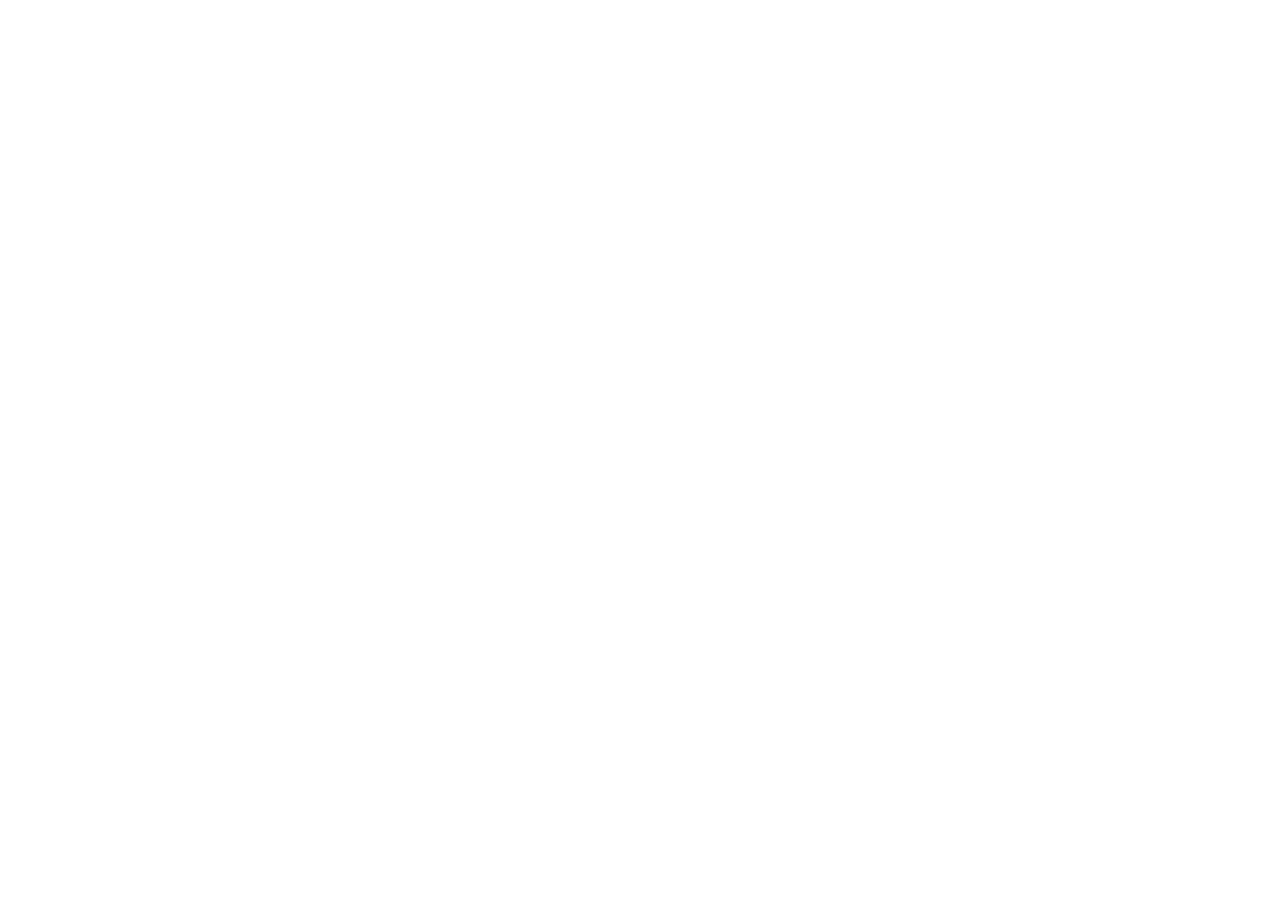
==== index.html @ d0477364 "inital commit" ====
<!DOCTYPE html>
<head>
    <link href="https://cdn.jsdelivr.net/npm/bootstrap@5.3.3/dist/css/bootstrap.min.css" rel="stylesheet">
    <script src="https://cdn.jsdelivr.net/npm/bootstrap@5.3.3/dist/js/bootstrap.bundle.min.js"></script>
</head>
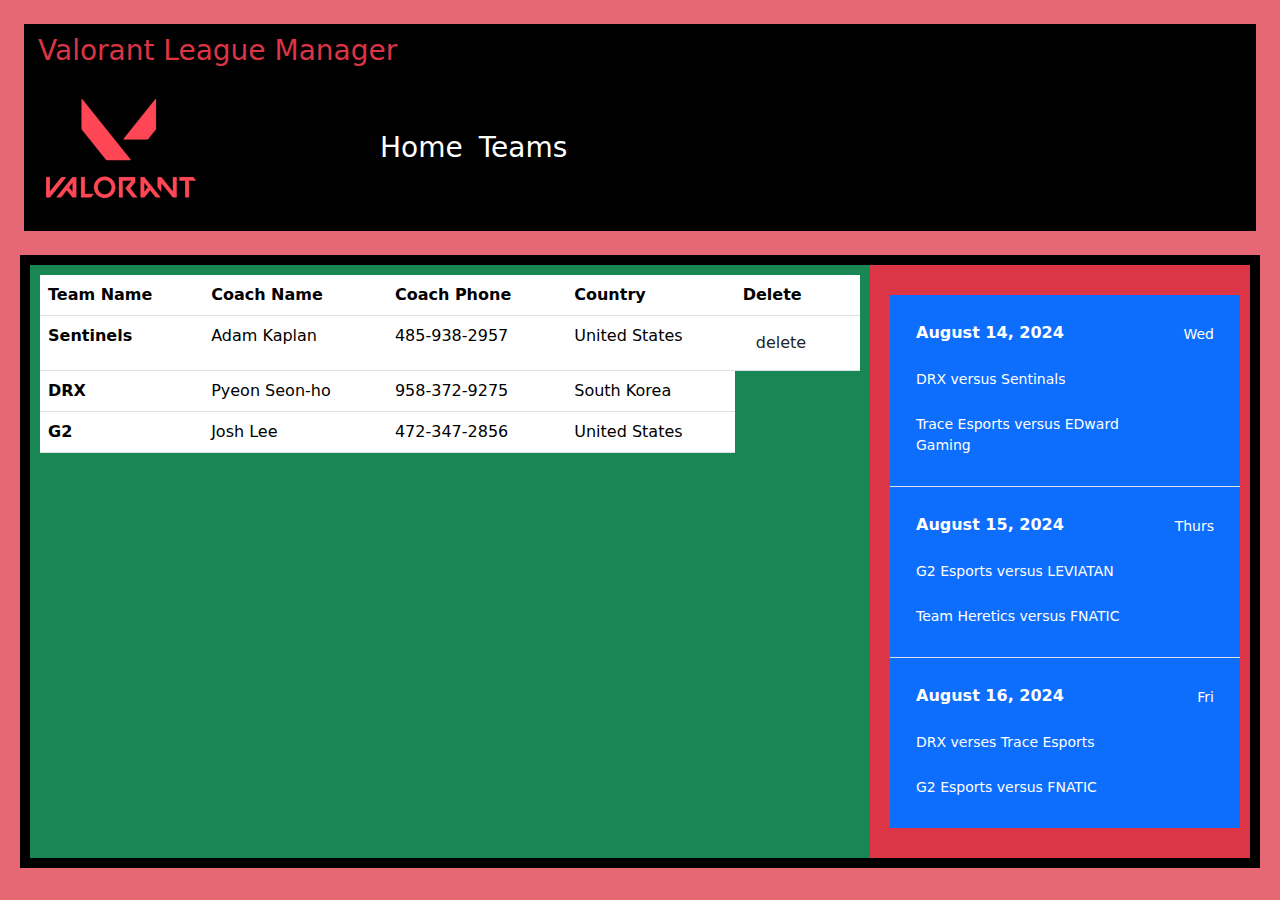
==== commit 1e15da6a: "Need to fix modal" ====
--- a/index.html
+++ b/index.html
@@ -1,5 +1,205 @@
 <!DOCTYPE html>
-<head>
-    <link href="https://cdn.jsdelivr.net/npm/bootstrap@5.3.3/dist/css/bootstrap.min.css" rel="stylesheet">
-    <script src="https://cdn.jsdelivr.net/npm/bootstrap@5.3.3/dist/js/bootstrap.bundle.min.js"></script>
-</head>+<html>
+    <head>
+        <meta charset="utf-8">
+        <meta name="viewport" content="width=device-width, initial-scale=1">
+        <title>Valorant League Manager</title>
+        <link href="league.css" type="text/css" rel="stylesheet">
+        <link href="https://cdn.jsdelivr.net/npm/bootstrap@5.3.3/dist/css/bootstrap.min.css" rel="stylesheet">
+        <script src="https://cdn.jsdelivr.net/npm/bootstrap@5.3.3/dist/js/bootstrap.bundle.min.js"></script>
+    </head>
+    <body class="bg-danger bg-opacity-75">
+        <div class="m-4 bg-black sticky-top">
+            <h3 class="mx-1 text-danger"> Valorant League Manager </h3>
+            <nav class="navbar navbar-expand-lg navbar-light">
+                <div class="container-fluid">
+                    <a href="https://valorantesports.com/en-US/" class="navbar-brand"><img src="valo_logo.png" style="width:50%;"></a>
+                    <button type="button" class="navbar-toggler" data-bs-toggle="collapse" data-bs-target="#navbarCollapse">
+                        <span class="navbar-toggler-icon"></span>
+                    </button>
+                    <div class="collapse navbar-collapse" id="navbarCollapse">
+                        <div class="navbar-nav fs-3">
+                            <a href="#" class="nav-item nav-link active text-white">Home</a>
+                            <a href="#" class="nav-item nav-link active text-white">Teams</a>
+                        </div>
+                        <div class="navbar-nav ms-auto">
+                            <a href="#" class="nav-item nav-link">Login</a>
+                        </div>
+                    </div>
+                </div>
+            </nav>
+        </div>
+        <div class="home_page">
+            <h3 class="mx-1 text-danger">About Valorant</h3>
+            <p> 
+                Valorant is a world wide esport that is very popular among gamers. Valorant is a first person shooter where there are two teams, attackers and defenders.
+                If you are a attacker you plant a bomb called the spike on a specified area called the site. If you are a defender you have to try and stop the attackers 
+                from planting the spike. If they successfully plant the spike you must disarm the spike within a certain amount of time to stop the explosion. The goal is 
+                to win 13 rounds for your team. Both teams win if they kill everyone on the other team, attackers also win if the spike explodes and defenders win if they 
+                can defuse the bomb. After the first 12 rounds teams will switch sides from attacking to defending and vice versa.
+            </p>
+            <p>
+                Each team has 5 players, in the normal game you team up with 5 random online players but in the esport there are organized teams that practice together to 
+                fight against other teams. The largest championship is called VCT or Valorant Champions Tour hosted by Riot Games, the developers of the game.
+            </p>
+            <div class="carousel_size">
+                <div id="carouselWithIndicators" class="carousel slide" data-bs-ride="carousel">
+                    <ol class="carousel-indicators">
+                      <li data-bs-target="#carouselWithIndicators" data-bs-slide-to="0" class="active"></li>
+                      <li data-bs-target="#carouselWithIndicators" data-bs-slide-to="1"></li>
+                      <li data-bs-target="#carouselWithIndicators" data-bs-slide-to="2"></li>
+                    </ol>
+                    <div class="carousel-inner">
+                      <div class="carousel-item active">
+                        <img src="VCTmainpic.jpg" class="d-block w-100" alt="Slide 1">
+                      </div>
+                      <div class="carousel-item">
+                        <img src="PlayingVCT.jpg" class="d-block w-100" alt="Slide 2">
+                      </div>
+                      <div class="carousel-item">
+                        <img src="Teams.jpg" class="d-block w-100" alt="Slide 3">
+                      </div>
+                    </div>
+                    <a class="carousel-control-prev" href="#carouselWithIndicators" role="button" data-bs-slide="prev">
+                      <span class="carousel-control-prev-icon" aria-hidden="true"></span>
+                      <span class="visually-hidden">Previous</span>
+                    </a>
+                    <a class="carousel-control-next" href="#carouselWithIndicators" role="button" data-bs-slide="next">
+                      <span class="carousel-control-next-icon" aria-hidden="true"></span>
+                      <span class="visually-hidden">Next</span>
+                    </a>
+                  </div>
+
+            </div>
+        </div>
+        
+        <div class="d-flex flex-row-reverse team_page">
+            <div class="bg-danger" style="width: 380px;">
+                <div d-flex flex-column align-items-stretch flex-shrink-0 bg-white" style="width: 380px;">
+                    <div class="list-group list-group-flush">
+                        <a href="#" class="list-group-item list-group-item-action active py-3 lh-tight" aria-current="true">
+                            <div class="d-flex w-100 align-items-center justify-content-between">
+                                <strong class="mb-1">August 14, 2024</strong>
+                                <small>Wed</small>
+                            </div>
+                            <div class="col-10 mb-1 small">DRX versus Sentinals</div>
+                            <div class="col-10 mb-1 small">Trace Esports versus EDward Gaming</div>
+                        </a>
+                        <a href="#" class="list-group-item list-group-item-action border-top active py-3 lh-tight">
+                            <div class="d-flex w-100 align-items-center justify-content-between">
+                                <strong class="mb-1">August 15, 2024</strong>
+                                <small>Thurs</small>
+                            </div>
+                            <div class="col-10 mb-1 small">G2 Esports versus LEVIATAN</div>
+                            <div class="col-10 mb-1 small">Team Heretics versus FNATIC</div>
+                        </a>
+                        <a href="#" class="list-group-item list-group-item-action border-top active py-3 lh-tight">
+                            <div class="d-flex w-100 align-items-center justify-content-between">
+                                <strong class="mb-1">August 16, 2024</strong>
+                                <small>Fri</small>
+                            </div>
+                            <div class="col-10 mb-1 small">DRX verses Trace Esports</div>
+                            <div class="col-10 mb-1 small">G2 Esports versus FNATIC</div>
+                        </a>
+                    </div>            
+                </div>        
+            </div>
+            <div id="main_team_body" class="flex-grow-1 bg-success">
+                <table class="table table-hover">
+                    <thead>
+                        <tr>
+                            <th scope="col">Team Name</th>
+                            <th scope="col">Coach Name</th>
+                            <th scope="col">Coach Phone</th>
+                            <th scope="col">Country</th>
+                            <th scope="col">Delete</th>
+                        </tr>
+                    </thead>
+                    <tbody>
+                        <tr>
+                            <th scope="row">Sentinels</th>
+                            <td>Adam Kaplan</td>
+                            <td>485-938-2957</td>
+                            <td>United States</td>
+                            <td><button type="button" class="btn" data-toggle="modal" data-target="#myModal">delete</button></td>
+                        </tr>
+                        <tr>
+                            <th scope="row">DRX</th>
+                            <td>Pyeon Seon-ho</td>
+                            <td>958-372-9275</td>
+                            <td>South Korea</td>
+                        </tr>
+                        <tr>
+                            <th scope="row">G2</th>
+                            <td>Josh Lee</td>
+                            <td>472-347-2856</td>
+                            <td>United States</td>
+                        </tr>
+                    </tbody>
+                </table>
+            </div>
+        </div>
+        <div class="modal" id="myModal">
+            <div class="modal-dialog">
+                <div class="modal-content">
+        
+                <!-- Modal Header -->
+                <div class="modal-header">
+                    <h4 class="modal-title">Delete Item?</h4>
+                    <button type="button" class="btn-close" data-bs-dismiss="modal"></button>
+                </div>
+        
+                <!-- Modal body -->
+                <div class="modal-body">
+                    This action cannot be undone!
+                </div>
+        
+                <!-- Modal footer -->
+                <div class="modal-footer">
+                    <!-- data-bs-dismiss="modal" tells the javscript to hide the modal on click, both 'Yes' and 'No' buttons will hide modal.  I'm placing a specific event handler on the 'Yes' button below-->
+                    <button type="button" class="btn btn-danger" data-bs-dismiss="modal">No</button>
+                    <button id="yesButton" type="button" class="btn btn-primary" data-bs-dismiss="modal">Yes</button>
+                </div>
+        
+                </div>
+            </div>
+        </div>
+
+        <script>
+            $(document).ready(function (ev) {
+                let $myModal = $("#myModal");
+                //let $deletedRow;
+                $myModal.on("show.bs.modal", function (ev) {  //fired when modal is about to be shown
+
+                    var button = ev.relatedTarget
+                    //  $deletedRow = $(button).closest("tr");
+                    // Extract info from data-bs-* attributes
+                    //var teamId = button.getAttribute('data-id')
+                    var teamId = $(button).attr("data-id");
+                    var teamName = button.getAttribute('data-name')
+
+                    var $modalTitle = $('.modal-title')
+
+                    $modalTitle.text(`Delete ${teamName}?`);
+                    $myModal.attr("data-id", teamId);
+                    $myModal.attr("data-name", teamName);
+                    // $myModal.data("tobedeleted", $deletedRow)
+                });
+
+                $("#yesButton").click(function (ev) {    //fired when 'Yes' button is clicked
+                    addAlert($myModal.attr("data-name"))   //insert an alert in 'alertContainer'
+                    $(`#team_${$myModal.attr("data-id")}`).closest("tr").remove();
+                    //$myModal.data("tobedeleted").remove();
+                })
+
+                function addAlert(teamName) {
+                    let alertHtml = `<div id="deleteAlert" class="alert alert-warning alert-dismissible fade show" role="alert">
+            <strong>You deleted Team: ${teamName}</span>
+            <button type="button" class="btn-close" data-bs-dismiss="alert" aria-label="Close"></button></div>`;
+                    $("#alertContainer").html(alertHtml);
+
+                }
+            })
+        </script>
+    </body>
+</html>--- a/league.css
+++ b/league.css
@@ -0,0 +1,32 @@
+.nav_head{
+    background-color: black;
+}
+.home_page{
+    background-color: black;
+    margin:20px;
+    display:none;
+}
+.team_page{
+    background-color: black;
+    margin:20px;
+    display:block;
+}
+h3{
+    margin:20px;
+}
+div{
+    padding:10px;
+    color:white;
+}
+.carousel_size{
+    margin:auto;
+    width:700px;
+    height:700px;
+}
+li::marker{
+    font-size:0px;
+}
+.main_team_body{
+    margin:10px;
+    width:100%;
+}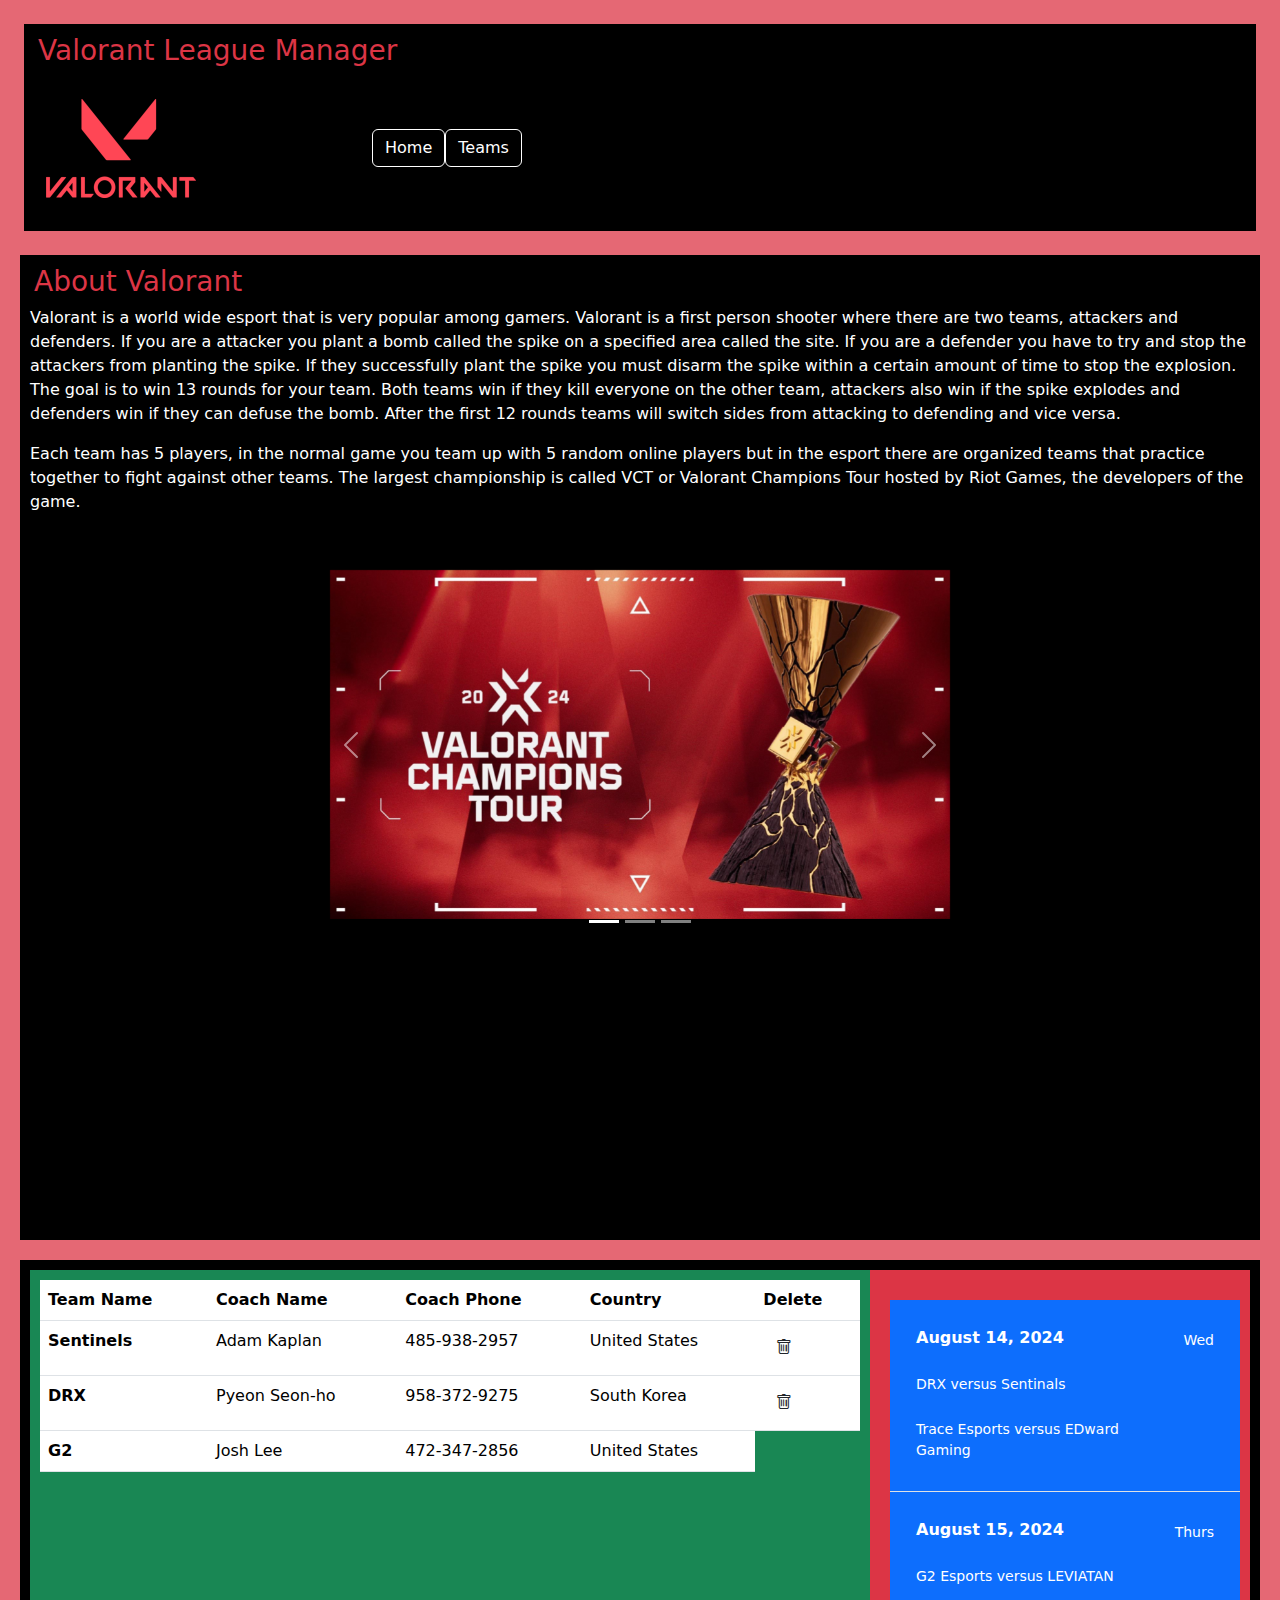
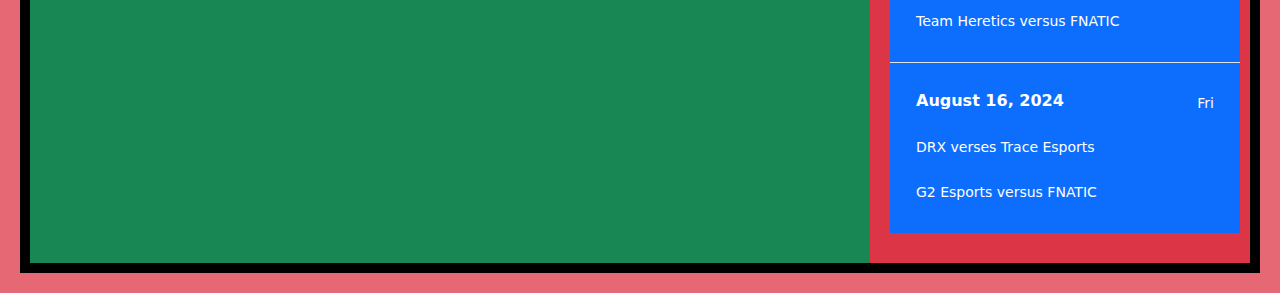
==== commit 5755fc20: "not finished" ====
--- a/index.html
+++ b/index.html
@@ -6,7 +6,10 @@
         <title>Valorant League Manager</title>
         <link href="league.css" type="text/css" rel="stylesheet">
         <link href="https://cdn.jsdelivr.net/npm/bootstrap@5.3.3/dist/css/bootstrap.min.css" rel="stylesheet">
+        <link rel="stylesheet" href="https://cdn.jsdelivr.net/npm/bootstrap-icons@1.11.3/font/bootstrap-icons.min.css">
         <script src="https://cdn.jsdelivr.net/npm/bootstrap@5.3.3/dist/js/bootstrap.bundle.min.js"></script>
+        <script src="https://ajax.googleapis.com/ajax/libs/jquery/3.5.1/jquery.min.js"></script>
+        
     </head>
     <body class="bg-danger bg-opacity-75">
         <div class="m-4 bg-black sticky-top">
@@ -19,8 +22,10 @@
                     </button>
                     <div class="collapse navbar-collapse" id="navbarCollapse">
                         <div class="navbar-nav fs-3">
-                            <a href="#" class="nav-item nav-link active text-white">Home</a>
-                            <a href="#" class="nav-item nav-link active text-white">Teams</a>
+                            <!-- <a href="#" class="nav-item nav-link active text-white">Home</a> -->
+                             <button id="home_btn" class="btn active text-white">Home</button>
+                            <!-- <a href="#" class="nav-item nav-link active text-white">Teams</a> -->
+                             <button id="teams_btn" class="btn active text-white">Teams</button>
                         </div>
                         <div class="navbar-nav ms-auto">
                             <a href="#" class="nav-item nav-link">Login</a>
@@ -29,7 +34,7 @@
                 </div>
             </nav>
         </div>
-        <div class="home_page">
+        <div id="home_page" style="display: block;">
             <h3 class="mx-1 text-danger">About Valorant</h3>
             <p> 
                 Valorant is a world wide esport that is very popular among gamers. Valorant is a first person shooter where there are two teams, attackers and defenders.
@@ -73,9 +78,9 @@
             </div>
         </div>
         
-        <div class="d-flex flex-row-reverse team_page">
+        <div class="d-flex flex-row-reverse" id="team_page" style="display: none;">
             <div class="bg-danger" style="width: 380px;">
-                <div d-flex flex-column align-items-stretch flex-shrink-0 bg-white" style="width: 380px;">
+                <div d-flex flex-column align-items-stretch flex-shrink-0 bg-white style="width: 380px;">
                     <div class="list-group list-group-flush">
                         <a href="#" class="list-group-item list-group-item-action active py-3 lh-tight" aria-current="true">
                             <div class="d-flex w-100 align-items-center justify-content-between">
@@ -121,13 +126,14 @@
                             <td>Adam Kaplan</td>
                             <td>485-938-2957</td>
                             <td>United States</td>
-                            <td><button type="button" class="btn" data-toggle="modal" data-target="#myModal">delete</button></td>
+                            <td><span id="team_1" class="btn" data-bs-toggle="modal" data-bs-target="#myModal" data-id="1" data-name="Sentinels"><i class="bi-trash"></i></button></td>
                         </tr>
                         <tr>
                             <th scope="row">DRX</th>
                             <td>Pyeon Seon-ho</td>
                             <td>958-372-9275</td>
                             <td>South Korea</td>
+                            <td><span id="team_2" class="btn" data-bs-toggle="modal" data-bs-target="#myModal" data-id="2" data-name="DRX"><i class="bi-trash"></i></button></td>
                         </tr>
                         <tr>
                             <th scope="row">G2</th>
@@ -142,28 +148,22 @@
         <div class="modal" id="myModal">
             <div class="modal-dialog">
                 <div class="modal-content">
+                    <div class="modal-header">
+                        <h4 class="modal-title text-black">Delete Item?</h4>
+                        <button type="button" class="btn-close" data-bs-dismiss="modal"></button>
+                    </div>
+                    <div class="modal-body text-black">
+                        This action cannot be undone!
+                    </div>
+                    <div class="modal-footer">
+                        <button type="button" class="btn btn-secondary" data-bs-dismiss="modal">No</button>
+                        <button id="yesButton" type="button" class="btn btn-primary" data-bs-dismiss="modal">Yes</button>
+                    </div>
+                </div>
+            </div>
+        </div>
+          
         
-                <!-- Modal Header -->
-                <div class="modal-header">
-                    <h4 class="modal-title">Delete Item?</h4>
-                    <button type="button" class="btn-close" data-bs-dismiss="modal"></button>
-                </div>
-        
-                <!-- Modal body -->
-                <div class="modal-body">
-                    This action cannot be undone!
-                </div>
-        
-                <!-- Modal footer -->
-                <div class="modal-footer">
-                    <!-- data-bs-dismiss="modal" tells the javscript to hide the modal on click, both 'Yes' and 'No' buttons will hide modal.  I'm placing a specific event handler on the 'Yes' button below-->
-                    <button type="button" class="btn btn-danger" data-bs-dismiss="modal">No</button>
-                    <button id="yesButton" type="button" class="btn btn-primary" data-bs-dismiss="modal">Yes</button>
-                </div>
-        
-                </div>
-            </div>
-        </div>
 
         <script>
             $(document).ready(function (ev) {
@@ -193,13 +193,25 @@
                 })
 
                 function addAlert(teamName) {
-                    let alertHtml = `<div id="deleteAlert" class="alert alert-warning alert-dismissible fade show" role="alert">
-            <strong>You deleted Team: ${teamName}</span>
-            <button type="button" class="btn-close" data-bs-dismiss="alert" aria-label="Close"></button></div>`;
-                    $("#alertContainer").html(alertHtml);
-
+            //         let alertHtml = `<div id="deleteAlert" class="alert alert-warning alert-dismissible fade show" role="alert">
+            // <strong>You deleted Team: ${teamName}</span>
+            // <button type="button" class="btn-close" data-bs-dismiss="alert" aria-label="Close"></button></div>`;
+            //         $("#alertContainer").html(alertHtml);
+                    // console.log("Alert ran");
+                    alert("You deleted " + (teamName));
                 }
             })
+            
+            let teams_btn = document.getElementById("teams_btn");
+            let home_btn = document.getElementById("home_btn");
+            let home_page = document.getElementByid("home_page");
+            let teams_page = document.getElementById("team_page");
+            home_btn.addEventListener("click", SwitchPages(home_page, teams_page));
+
+            function SwitchPages(page, other_page){
+                page.setAttribute("display", "block");
+                other_page.setAttribute("display", "none");
+            }
         </script>
     </body>
 </html>--- a/league.css
+++ b/league.css
@@ -1,15 +1,15 @@
 .nav_head{
     background-color: black;
 }
-.home_page{
+#home_page{
     background-color: black;
     margin:20px;
-    display:none;
+    /* display:none; */
 }
-.team_page{
+#team_page{
     background-color: black;
     margin:20px;
-    display:block;
+    /* display:block; */
 }
 h3{
     margin:20px;
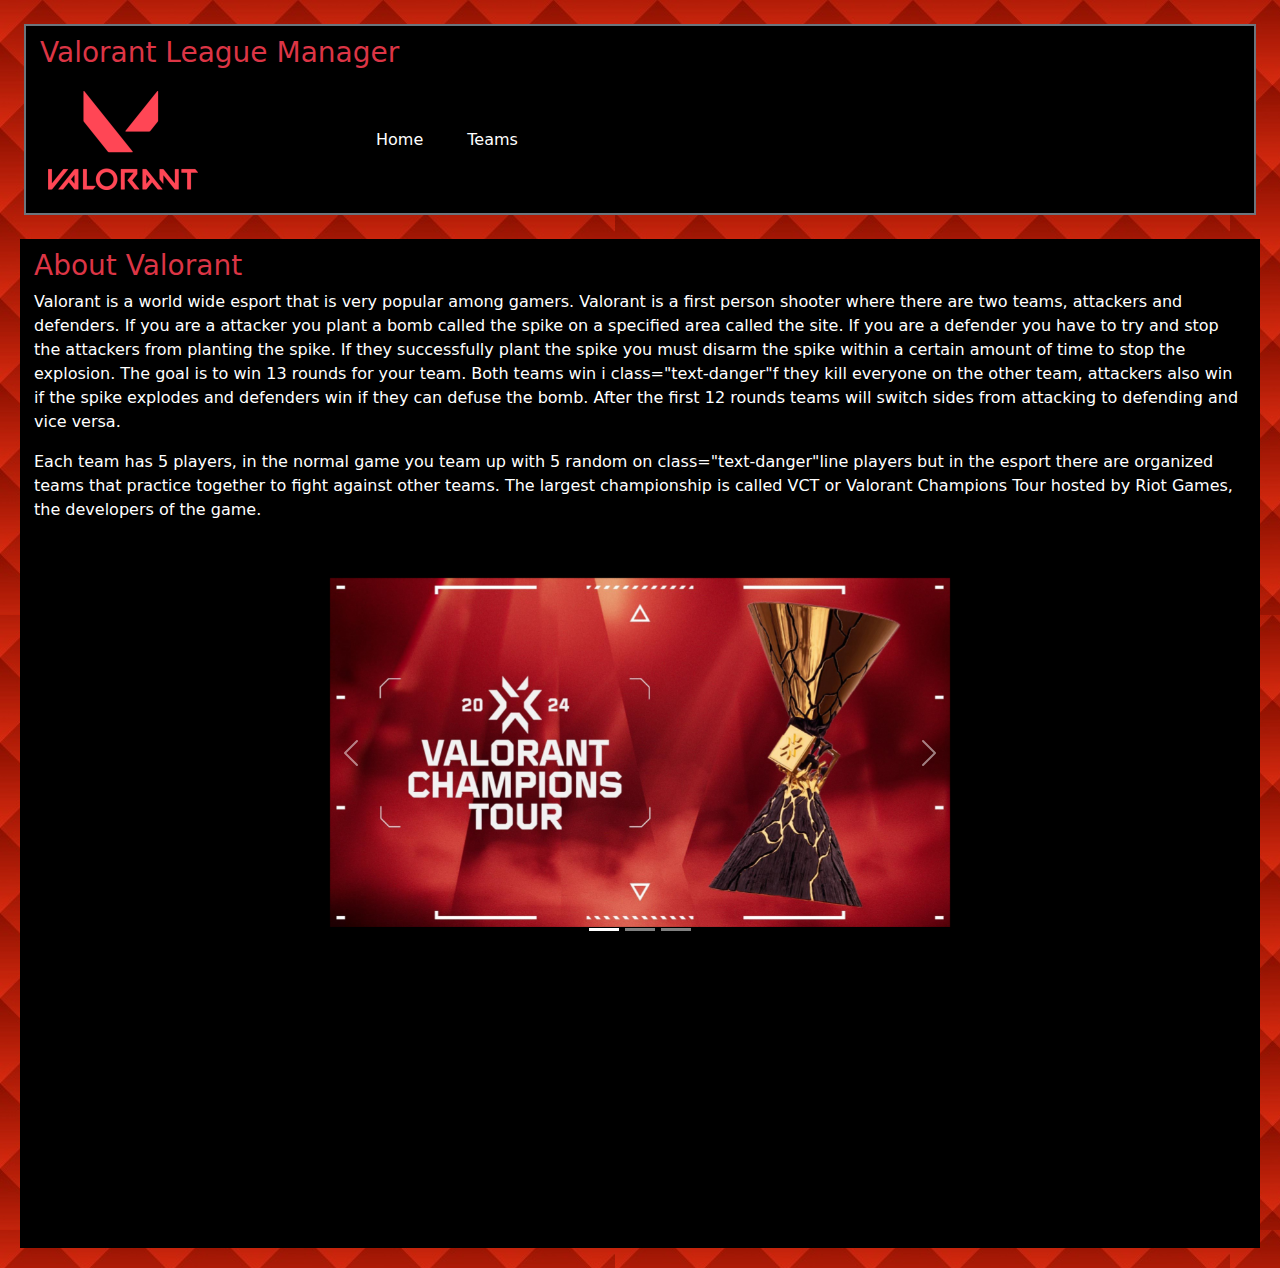
==== commit 7cf2472f: "finished part 1" ====
--- a/index.html
+++ b/index.html
@@ -11,20 +11,18 @@
         <script src="https://ajax.googleapis.com/ajax/libs/jquery/3.5.1/jquery.min.js"></script>
         
     </head>
-    <body class="bg-danger bg-opacity-75">
-        <div class="m-4 bg-black sticky-top">
+    <body background="red-diamond-pattern-paper.jpg">
+        <div class="m-4 bg-black sticky-top border border-2 border-secondary">
             <h3 class="mx-1 text-danger"> Valorant League Manager </h3>
             <nav class="navbar navbar-expand-lg navbar-light">
-                <div class="container-fluid">
-                    <a href="https://valorantesports.com/en-US/" class="navbar-brand"><img src="valo_logo.png" style="width:50%;"></a>
-                    <button type="button" class="navbar-toggler" data-bs-toggle="collapse" data-bs-target="#navbarCollapse">
+                <div class="container-fluid shrink_nav ">
+                    <a href="https://valorantesports.com/en-US/" class="navbar-brand shrink_nav "><img src="valo_logo.png" style="width:50%;"></a>
+                    <button type="button" class="navbar-toggler shrink_nav " data-bs-toggle="collapse" data-bs-target="#navbarCollapse">
                         <span class="navbar-toggler-icon"></span>
                     </button>
-                    <div class="collapse navbar-collapse" id="navbarCollapse">
+                    <div class="collapse navbar-collapse shrink_nav" id="navbarCollapse">
                         <div class="navbar-nav fs-3">
-                            <!-- <a href="#" class="nav-item nav-link active text-white">Home</a> -->
                              <button id="home_btn" class="btn active text-white">Home</button>
-                            <!-- <a href="#" class="nav-item nav-link active text-white">Teams</a> -->
                              <button id="teams_btn" class="btn active text-white">Teams</button>
                         </div>
                         <div class="navbar-nav ms-auto">
@@ -36,15 +34,15 @@
         </div>
         <div id="home_page" style="display: block;">
             <h3 class="mx-1 text-danger">About Valorant</h3>
-            <p> 
+            <p class="mx-1"> 
                 Valorant is a world wide esport that is very popular among gamers. Valorant is a first person shooter where there are two teams, attackers and defenders.
                 If you are a attacker you plant a bomb called the spike on a specified area called the site. If you are a defender you have to try and stop the attackers 
                 from planting the spike. If they successfully plant the spike you must disarm the spike within a certain amount of time to stop the explosion. The goal is 
-                to win 13 rounds for your team. Both teams win if they kill everyone on the other team, attackers also win if the spike explodes and defenders win if they 
+                to win 13 rounds for your team. Both teams win i class="text-danger"f they kill everyone on the other team, attackers also win if the spike explodes and defenders win if they 
                 can defuse the bomb. After the first 12 rounds teams will switch sides from attacking to defending and vice versa.
             </p>
-            <p>
-                Each team has 5 players, in the normal game you team up with 5 random online players but in the esport there are organized teams that practice together to 
+            <p class="mx-1">
+                Each team has 5 players, in the normal game you team up with 5 random on class="text-danger"line players but in the esport there are organized teams that practice together to 
                 fight against other teams. The largest championship is called VCT or Valorant Champions Tour hosted by Riot Games, the developers of the game.
             </p>
             <div class="carousel_size">
@@ -78,68 +76,69 @@
             </div>
         </div>
         
-        <div class="d-flex flex-row-reverse" id="team_page" style="display: none;">
-            <div class="bg-danger" style="width: 380px;">
+        <div id="team_page" class="d-flex flex-row-reverse" style="display: none !important;">
+            <div class="bg-black" style="width: 380px;">
                 <div d-flex flex-column align-items-stretch flex-shrink-0 bg-white style="width: 380px;">
                     <div class="list-group list-group-flush">
-                        <a href="#" class="list-group-item list-group-item-action active py-3 lh-tight" aria-current="true">
+                        <a href="#" class="list-group-item list-group-item-action bg-black py-3 lh-tight" aria-current="true">
                             <div class="d-flex w-100 align-items-center justify-content-between">
-                                <strong class="mb-1">August 14, 2024</strong>
-                                <small>Wed</small>
+                                <strong class="mb-1 text-white opacity-75">August 14, 2024</strong>
+                                <small class="text-white opacity-75">Wed</small>
                             </div>
-                            <div class="col-10 mb-1 small">DRX versus Sentinals</div>
-                            <div class="col-10 mb-1 small">Trace Esports versus EDward Gaming</div>
+                            <div class="col-10 mb-1 small text-white opacity-75">DRX versus Sentinals</div>
+                            <div class="col-10 mb-1 small text-white opacity-75">Trace Esports versus EDward Gaming</div>
                         </a>
-                        <a href="#" class="list-group-item list-group-item-action border-top active py-3 lh-tight">
+                        <a href="#" class="list-group-item list-group-item-action border-top border-white opacity-75 bg-black py-3 lh-tight">
                             <div class="d-flex w-100 align-items-center justify-content-between">
-                                <strong class="mb-1">August 15, 2024</strong>
-                                <small>Thurs</small>
+                                <strong class="mb-1 text-white opacity-75">August 15, 2024</strong>
+                                <small class="text-white opacity-75">Thurs</small>
                             </div>
-                            <div class="col-10 mb-1 small">G2 Esports versus LEVIATAN</div>
-                            <div class="col-10 mb-1 small">Team Heretics versus FNATIC</div>
+                            <div class="col-10 mb-1 small text-white opacity-75">G2 Esports versus LEVIATAN</div>
+                            <div class="col-10 mb-1 small text-white opacity-75">Team Heretics versus FNATIC</div>
                         </a>
-                        <a href="#" class="list-group-item list-group-item-action border-top active py-3 lh-tight">
+                        <a href="#" class="list-group-item list-group-item-action border-top border-white bg-black py-3 lh-tight">
                             <div class="d-flex w-100 align-items-center justify-content-between">
-                                <strong class="mb-1">August 16, 2024</strong>
-                                <small>Fri</small>
+                                <strong class="mb-1 text-white opacity-75">August 16, 2024</strong>
+                                <small class="text-white opacity-75">Fri</small>
                             </div>
-                            <div class="col-10 mb-1 small">DRX verses Trace Esports</div>
-                            <div class="col-10 mb-1 small">G2 Esports versus FNATIC</div>
+                            <div class="col-10 mb-1 small text-white opacity-75">DRX verses Trace Esports</div>
+                            <div class="col-10 mb-1 small text-white opacity-75">G2 Esports versus FNATIC</div>
                         </a>
                     </div>            
                 </div>        
             </div>
-            <div id="main_team_body" class="flex-grow-1 bg-success">
-                <table class="table table-hover">
+            <div id="main_team_body" class="flex-grow-1">
+                <table class="table table-hover table-striped table-dark">
                     <thead>
                         <tr>
-                            <th scope="col">Team Name</th>
-                            <th scope="col">Coach Name</th>
-                            <th scope="col">Coach Phone</th>
-                            <th scope="col">Country</th>
-                            <th scope="col">Delete</th>
+                            <th scope="col" class="text-danger">Team Name</th>
+                            <th scope="col" class="text-danger">Coach Name</th>
+                            <th scope="col" class="text-danger">Coach Phone</th>
+                            <th scope="col" class="text-danger">Country</th>
+                            <th scope="col" class="text-danger">Delete</th>
                         </tr>
                     </thead>
                     <tbody>
                         <tr>
-                            <th scope="row">Sentinels</th>
-                            <td>Adam Kaplan</td>
-                            <td>485-938-2957</td>
-                            <td>United States</td>
-                            <td><span id="team_1" class="btn" data-bs-toggle="modal" data-bs-target="#myModal" data-id="1" data-name="Sentinels"><i class="bi-trash"></i></button></td>
-                        </tr>
-                        <tr>
-                            <th scope="row">DRX</th>
-                            <td>Pyeon Seon-ho</td>
-                            <td>958-372-9275</td>
-                            <td>South Korea</td>
-                            <td><span id="team_2" class="btn" data-bs-toggle="modal" data-bs-target="#myModal" data-id="2" data-name="DRX"><i class="bi-trash"></i></button></td>
-                        </tr>
-                        <tr>
-                            <th scope="row">G2</th>
-                            <td>Josh Lee</td>
-                            <td>472-347-2856</td>
-                            <td>United States</td>
+                            <th scope="row" class="text-danger">Sentinels</th>
+                            <td class="text-danger">Adam Kaplan</td>
+                            <td class="text-danger">485-938-2957</td>
+                            <td class="text-danger">United States</td>
+                            <td class="text-danger"><span id="team_1" class="btn" data-bs-toggle="modal" data-bs-target="#myModal" data-id="1" data-name="Sentinels"><i class="bi-trash" style="color:white"></i></button></td>
+                        </tr>
+                        <tr>
+                            <th scope="row" class="text-danger">DRX</th>
+                            <td class="text-danger">Pyeon Seon-ho</td>
+                            <td class="text-danger">958-372-9275</td>
+                            <td class="text-danger">South Korea</td>
+                            <td class="text-danger"><span id="team_2" class="btn" data-bs-toggle="modal" data-bs-target="#myModal" data-id="2" data-name="DRX"><i class="bi-trash" style="color:white"></i></button></td>
+                        </tr>
+                        <tr>
+                            <th scope="row" class="text-danger">G2</th>
+                            <td class="text-danger">Josh Lee</td>
+                            <td class="text-danger">472-347-2856</td>
+                            <td class="text-danger">United States</td>
+                            <td class="text-danger"><span id="team_3" class="btn" data-bs-toggle="modal" data-bs-target="#myModal" data-id="3" data-name="G2"><i class="bi-trash" style="color:white"></i></button></td>
                         </tr>
                     </tbody>
                 </table>
@@ -204,14 +203,20 @@
             
             let teams_btn = document.getElementById("teams_btn");
             let home_btn = document.getElementById("home_btn");
-            let home_page = document.getElementByid("home_page");
+            let home_page = document.getElementById("home_page");
             let teams_page = document.getElementById("team_page");
-            home_btn.addEventListener("click", SwitchPages(home_page, teams_page));
+
 
             function SwitchPages(page, other_page){
-                page.setAttribute("display", "block");
-                other_page.setAttribute("display", "none");
+                // Show the selected page
+                page.style.setProperty('display', 'block');
+    
+                // Hide the other page
+                other_page.style.setProperty('display', 'none', 'important');
             }
+
+            home_btn.addEventListener("click", () => SwitchPages(home_page, teams_page));
+            teams_btn.addEventListener("click", () => SwitchPages(teams_page, home_page));
         </script>
     </body>
 </html>--- a/league.css
+++ b/league.css
@@ -1,18 +1,26 @@
+body{
+    background-color: crimson;
+    font-size:large;
+}
 .nav_head{
     background-color: black;
 }
 #home_page{
     background-color: black;
     margin:20px;
-    /* display:none; */
 }
 #team_page{
     background-color: black;
     margin:20px;
-    /* display:block; */
 }
 h3{
     margin:20px;
+}
+.shrink_nav{
+    padding:0px;
+}
+nav{
+    border:10px;
 }
 div{
     padding:10px;
@@ -29,4 +37,17 @@
 .main_team_body{
     margin:10px;
     width:100%;
+}
+.color_selection{
+    background-color: brown;
+}
+#home_btn{
+    margin-right:20px;
+    border:0px;
+}
+#home_btn:hover{
+    border:5px;
+}
+#teams_btn{
+    border:0px;
 }